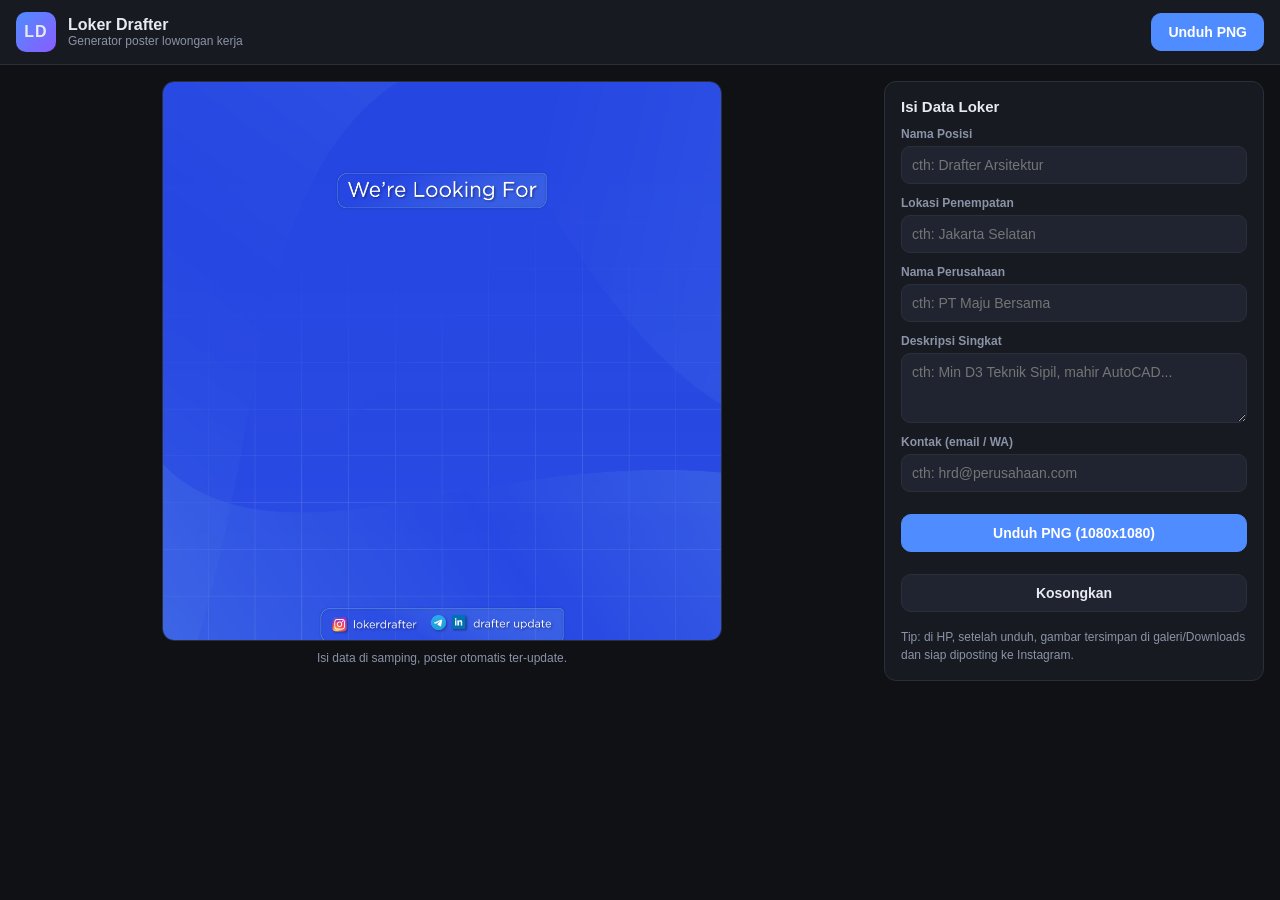
==== web-static/index.html @ ea29e19d "Loker Drafter - generator poster + web editor + deploy config" ====
<!DOCTYPE html>
<html lang="id">
<head>
  <meta charset="UTF-8" />
  <meta name="viewport" content="width=device-width, initial-scale=1.0, maximum-scale=1.0, user-scalable=no" />
  <title>Loker Drafter - Generator Poster</title>
  <link rel="stylesheet" href="style.css" />
</head>
<body>
  <header class="topbar">
    <div class="brand">
      <span class="logo">LD</span>
      <div>
        <h1>Loker Drafter</h1>
        <p>Generator poster lowongan kerja</p>
      </div>
    </div>
    <button id="btnDownload" class="btn btn-primary">Unduh PNG</button>
  </header>

  <main class="layout">
    <section class="preview-pane">
      <div class="preview-wrap" id="previewWrap">
        <canvas id="canvas" width="1080" height="1080"></canvas>
      </div>
      <p class="hint" id="statusMsg">Isi data di samping, poster otomatis ter-update.</p>
    </section>

    <aside class="panel">
      <h2 class="panel-title">Isi Data Loker</h2>
      <label>Nama Posisi
        <input type="text" data-field="posisi" placeholder="cth: Drafter Arsitektur" />
      </label>
      <label>Lokasi Penempatan
        <input type="text" data-field="lokasi" placeholder="cth: Jakarta Selatan" />
      </label>
      <label>Nama Perusahaan
        <input type="text" data-field="perusahaan" placeholder="cth: PT Maju Bersama" />
      </label>
      <label>Deskripsi Singkat
        <textarea data-field="deskripsi" rows="3" placeholder="cth: Min D3 Teknik Sipil, mahir AutoCAD..."></textarea>
      </label>
      <label>Kontak (email / WA)
        <input type="text" data-field="kontak" placeholder="cth: hrd@perusahaan.com" />
      </label>

      <button id="btnDownload2" class="btn btn-primary btn-block">Unduh PNG (1080x1080)</button>
      <button id="btnReset" class="btn btn-ghost btn-block">Kosongkan</button>

      <p class="note">Tip: di HP, setelah unduh, gambar tersimpan di galeri/Downloads dan siap diposting ke Instagram.</p>
    </aside>
  </main>

  <script src="config.js"></script>
  <script src="app.js"></script>
</body>
</html>
---- web-static/style.css ----
:root {
  --bg: #0f1115;
  --panel: #171a21;
  --panel-2: #1f2430;
  --line: #2a2f3a;
  --text: #e8eaf0;
  --muted: #8b93a7;
  --accent: #4f8cff;
  --radius: 12px;
}
* { box-sizing: border-box; margin: 0; padding: 0; }
html, body {
  min-height: 100%;
  background: var(--bg);
  color: var(--text);
  font-family: -apple-system, BlinkMacSystemFont, "Segoe UI", Roboto, sans-serif;
  -webkit-text-size-adjust: 100%;
}

.topbar {
  display: flex; align-items: center; justify-content: space-between;
  padding: 12px 16px;
  background: var(--panel);
  border-bottom: 1px solid var(--line);
  position: sticky; top: 0; z-index: 20;
}
.brand { display: flex; align-items: center; gap: 12px; }
.logo {
  width: 40px; height: 40px; display: grid; place-items: center;
  background: linear-gradient(135deg, var(--accent), #8a5cff);
  border-radius: 10px; font-weight: 800; letter-spacing: 1px;
}
.brand h1 { font-size: 16px; font-weight: 700; }
.brand p { font-size: 12px; color: var(--muted); }

.btn {
  border: 1px solid var(--line); background: var(--panel-2); color: var(--text);
  padding: 10px 16px; border-radius: 10px; font-size: 14px; font-weight: 600;
  cursor: pointer; transition: transform .05s ease, border-color .15s ease;
}
.btn:active { transform: translateY(1px); }
.btn-primary { background: var(--accent); border-color: var(--accent); color: #fff; }
.btn-ghost:hover { border-color: var(--accent); }
.btn-block { width: 100%; margin-top: 10px; }

.layout {
  display: grid; grid-template-columns: 1fr 380px; gap: 16px;
  padding: 16px; max-width: 1300px; margin: 0 auto;
}

.preview-pane { display: flex; flex-direction: column; align-items: center; gap: 10px; }
.preview-wrap {
  width: 100%; max-width: 560px; aspect-ratio: 1 / 1;
  background: #000; border-radius: var(--radius); overflow: hidden;
  border: 1px solid var(--line);
}
#canvas { width: 100%; height: 100%; display: block; }
.hint { font-size: 12px; color: var(--muted); text-align: center; }

.panel {
  background: var(--panel); border: 1px solid var(--line);
  border-radius: var(--radius); padding: 16px; align-self: start;
  display: flex; flex-direction: column; gap: 12px;
}
.panel-title { font-size: 15px; font-weight: 700; }
label { display: flex; flex-direction: column; gap: 5px; font-size: 12px; color: var(--muted); font-weight: 600; }
input, textarea {
  background: var(--panel-2); border: 1px solid var(--line); color: var(--text);
  border-radius: 9px; padding: 10px; font-size: 14px; font-family: inherit; width: 100%;
}
input:focus, textarea:focus { outline: none; border-color: var(--accent); }
textarea { resize: vertical; }
.note { font-size: 12px; color: var(--muted); line-height: 1.5; margin-top: 4px; }

@media (max-width: 860px) {
  .layout { grid-template-columns: 1fr; }
  .preview-wrap { max-width: 92vw; }
  .brand p { display: none; }
  #btnDownload { display: none; } /* tombol unduh atas disembunyikan di HP, pakai yang di panel */
}
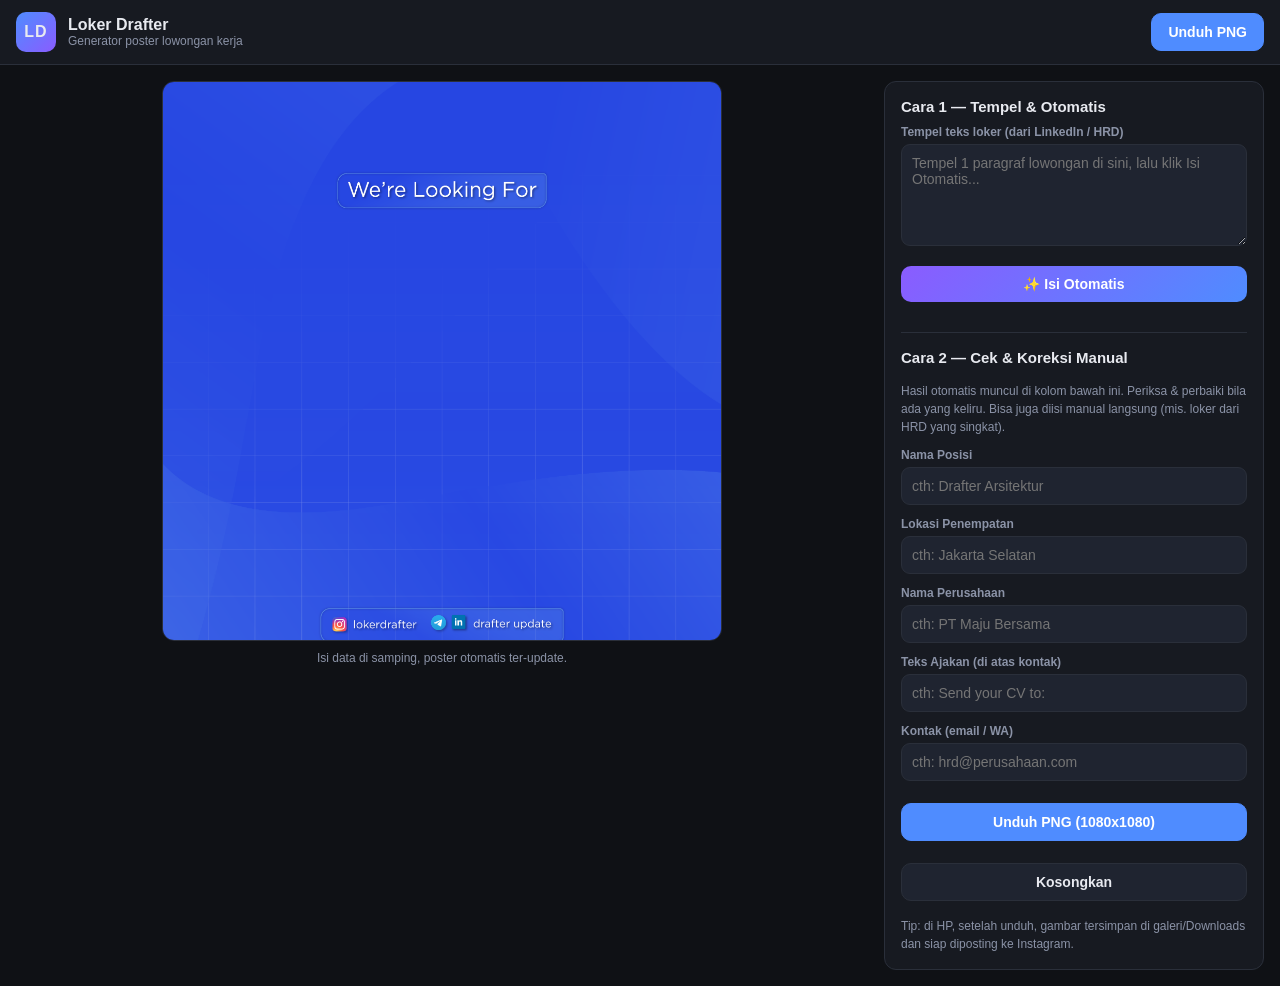
==== commit f74780a9: "Tambah AI parser (OpenRouter via Netlify Function) + fallback rule-based" ====
--- a/web-static/index.html
+++ b/web-static/index.html
@@ -27,7 +27,19 @@
     </section>
 
     <aside class="panel">
-      <h2 class="panel-title">Isi Data Loker</h2>
+      <div class="paste-box">
+        <h2 class="panel-title">Cara 1 — Tempel &amp; Otomatis</h2>
+        <label>Tempel teks loker (dari LinkedIn / HRD)
+          <textarea id="pasteText" rows="5" placeholder="Tempel 1 paragraf lowongan di sini, lalu klik Isi Otomatis..."></textarea>
+        </label>
+        <button id="btnAutoFill" class="btn btn-auto btn-block">✨ Isi Otomatis</button>
+        <p class="note" id="parseMsg"></p>
+      </div>
+      <hr class="divider" />
+
+      <h2 class="panel-title">Cara 2 — Cek &amp; Koreksi Manual</h2>
+      <p class="note">Hasil otomatis muncul di kolom bawah ini. Periksa &amp; perbaiki bila ada yang keliru. Bisa juga diisi manual langsung (mis. loker dari HRD yang singkat).</p>
+
       <label>Nama Posisi
         <input type="text" data-field="posisi" placeholder="cth: Drafter Arsitektur" />
       </label>
@@ -37,9 +49,10 @@
       <label>Nama Perusahaan
         <input type="text" data-field="perusahaan" placeholder="cth: PT Maju Bersama" />
       </label>
-      <label>Deskripsi Singkat
-        <textarea data-field="deskripsi" rows="3" placeholder="cth: Min D3 Teknik Sipil, mahir AutoCAD..."></textarea>
+      <label>Teks Ajakan (di atas kontak)
+        <input type="text" data-field="deskripsi" placeholder="cth: Send your CV to:" />
       </label>
+
       <label>Kontak (email / WA)
         <input type="text" data-field="kontak" placeholder="cth: hrd@perusahaan.com" />
       </label>
--- a/web-static/style.css
+++ b/web-static/style.css
@@ -72,6 +72,16 @@
 textarea { resize: vertical; }
 .note { font-size: 12px; color: var(--muted); line-height: 1.5; margin-top: 4px; }
 
+.paste-box { display: flex; flex-direction: column; gap: 10px; }
+.btn-auto {
+  background: linear-gradient(135deg, #8a5cff, var(--accent));
+  border: none; color: #fff;
+}
+.divider { border: none; border-top: 1px solid var(--line); margin: 4px 0; }
+.parse-ok { color: #58d18b; }
+.parse-warn { color: #ffce5a; }
+
+
 @media (max-width: 860px) {
   .layout { grid-template-columns: 1fr; }
   .preview-wrap { max-width: 92vw; }
